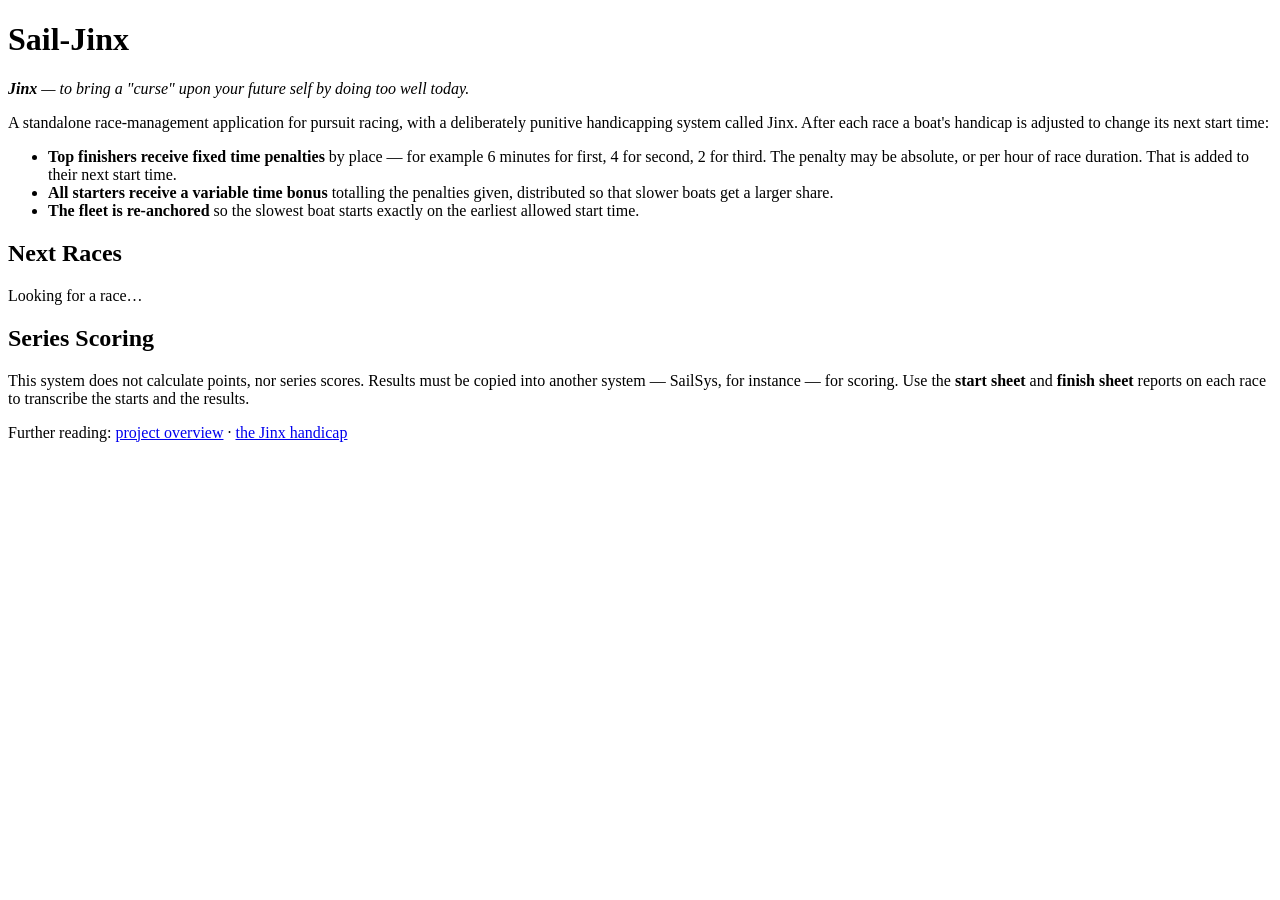
==== src/main/resources/static/index.html @ 693821c5 "Quoted definition of jinx" ====
<!DOCTYPE html>
<html lang="en">
<head>
    <meta charset="UTF-8">
    <meta name="viewport" content="width=device-width, initial-scale=1.0">
    <title>Sail-Jinx</title>
    <link rel="stylesheet" href="/style.css">
</head>
<body>
<!-- INCLUDE _nav.html -->

<main>
    <h1>Sail-Jinx</h1>
    <p class="quote">
        <i><b>Jinx</b> — to bring a "curse" upon your future self by doing too well today.</i>
    </p>
    <p class="lead">
        A standalone race-management application for pursuit racing, with a
        deliberately punitive handicapping system called Jinx. After each race a
        boat's handicap is adjusted to change its next start time:
    </p>
    <ul>
        <li><b>Top finishers receive fixed time penalties</b> by place — for example
            6 minutes for first, 4 for second, 2 for third. The penalty may be
            absolute, or per hour of race duration. That is added to their next
            start time.</li>
        <li><b>All starters receive a variable time bonus</b> totalling the penalties
            given, distributed so that slower boats get a larger share.</li>
        <li><b>The fleet is re-anchored</b> so the slowest boat starts exactly on the
            earliest allowed start time.</li>
    </ul>

    <div id="store-errors" class="banner banner-err" style="display:none;"></div>

    <section>
        <h2>Next Races</h2>
        <div id="next-race" class="banner banner-info">Looking for a race…</div>
    </section>

    <!-- Filled from config.yaml's club block, one sentence per link, and each one
         omitted when the club has not configured it. This application is not MYC's:
         another club runs it against its own file, so nothing here is hard-coded. -->
    <section id="club-section" style="display:none;">
        <h2 id="club-heading">The club</h2>
        <p id="club-about"></p>
    </section>

    <section>
        <h2>Series Scoring</h2>
        <p>
            This system does not calculate points, nor series scores. Results must be
            copied into another system — SailSys, for instance — for scoring. Use the
            <b>start sheet</b> and <b>finish sheet</b> reports on each race to transcribe
            the starts and the results.
        </p>
    </section>


    <p class="lead">
        Further reading:
        <a href="https://github.com/gregw/sail-jinx/wiki/Home" target="_blank">project overview</a>
        &middot;
        <a href="https://github.com/gregw/sail-jinx/wiki/Jinx-Handicaps" target="_blank">the Jinx handicap</a>
    </p>
</main>

<script src="/common.js"></script>
<script>
  (async () => {
    const cfg = await getConfig();
    if (cfg && (cfg.storeErrors || []).length) {
      const el = document.getElementById('store-errors');
      el.style.display = '';
      el.innerHTML = '<strong>Some data files could not be read.</strong> They have been '
        + 'skipped, not lost — fix or restore them before racing:<ul>'
        + cfg.storeErrors.map(e => '<li>' + esc(e) + '</li>').join('') + '</ul>';
    }

    // Point at the race most likely wanted tonight: the earliest one that
    // hasn't been processed yet, else the most recent race there is.
    renderClub(cfg);

    const r = await fetchJson('/api/races');
    const el = document.getElementById('next-race');
    if (!r.ok) {
      el.className = 'banner banner-err';
      el.textContent = 'Could not load races: ' + errorOf(r);
      return;
    }
    const races = r.body || [];
    if (!races.length) {
      el.className = 'banner banner-info';
      // The steps it used to point at are gone; the nav is where they live.
      el.innerHTML = 'No races yet. Add a <a href="/series.html">series</a>, then its '
        + '<a href="/races.html">races</a>.';
      return;
    }
    const pending = races.filter(x => !x.locked && !x.abandoned);
    const race = pending.length ? pending[0] : races[races.length - 1];
    el.className = 'banner banner-ok';
    el.innerHTML = '<a href="/race.html?raceId=' + encodeURIComponent(race.id) + '">'
      + esc(race.seriesName || 'Race') + ' — race ' + esc(race.number)
      + (race.date ? ', ' + esc(fmtDate(race.date)) : '') + '</a>'
      + (pending.length ? '' : ' <span class="tag">every race processed</span>');
  })();

  /**
   * What this site is, and where the rest of the club's racing lives.
   *
   * <p>Every sentence is conditional on its link being configured, and the section
   * disappears entirely when none of them is. A club that has not filled the file in
   * gets a front page with nothing to say about itself, rather than one pointing at
   * addresses somebody else chose.
   */
  function renderClub(cfg) {
    const club = (cfg && cfg.club) || {};
    const name = club.longName || club.shortName;
    const link = (href, text) => '<a href="' + esc(href) + '" target="_blank">'
      + esc(text) + '</a>';
    const parts = [];

    if (name) {
      parts.push('This site carries the Jinx results for '
        + (club.website ? link(club.website, name) : '<b>' + esc(name) + '</b>') + '.');
    }
    if (club.otherResults)
      parts.push('Results for the club\u2019s other racing are at '
        + link(club.otherResults, 'SailSys') + '.');
    if (club.seriesEntry)
      parts.push('Boats enter a series through the links at '
        + link(club.seriesEntry, 'Race Series') + '.');
    if (club.noticeBoard)
      parts.push('The official ' + link(club.noticeBoard, 'notice board')
        + ' is where the sailing instructions and any amendments are posted.');

    if (!parts.length) return;
    if (name) document.getElementById('club-heading').textContent = name;
    document.getElementById('club-about').innerHTML = parts.join(' ');
    document.getElementById('club-section').style.display = '';
  }
</script>
</body>
</html>
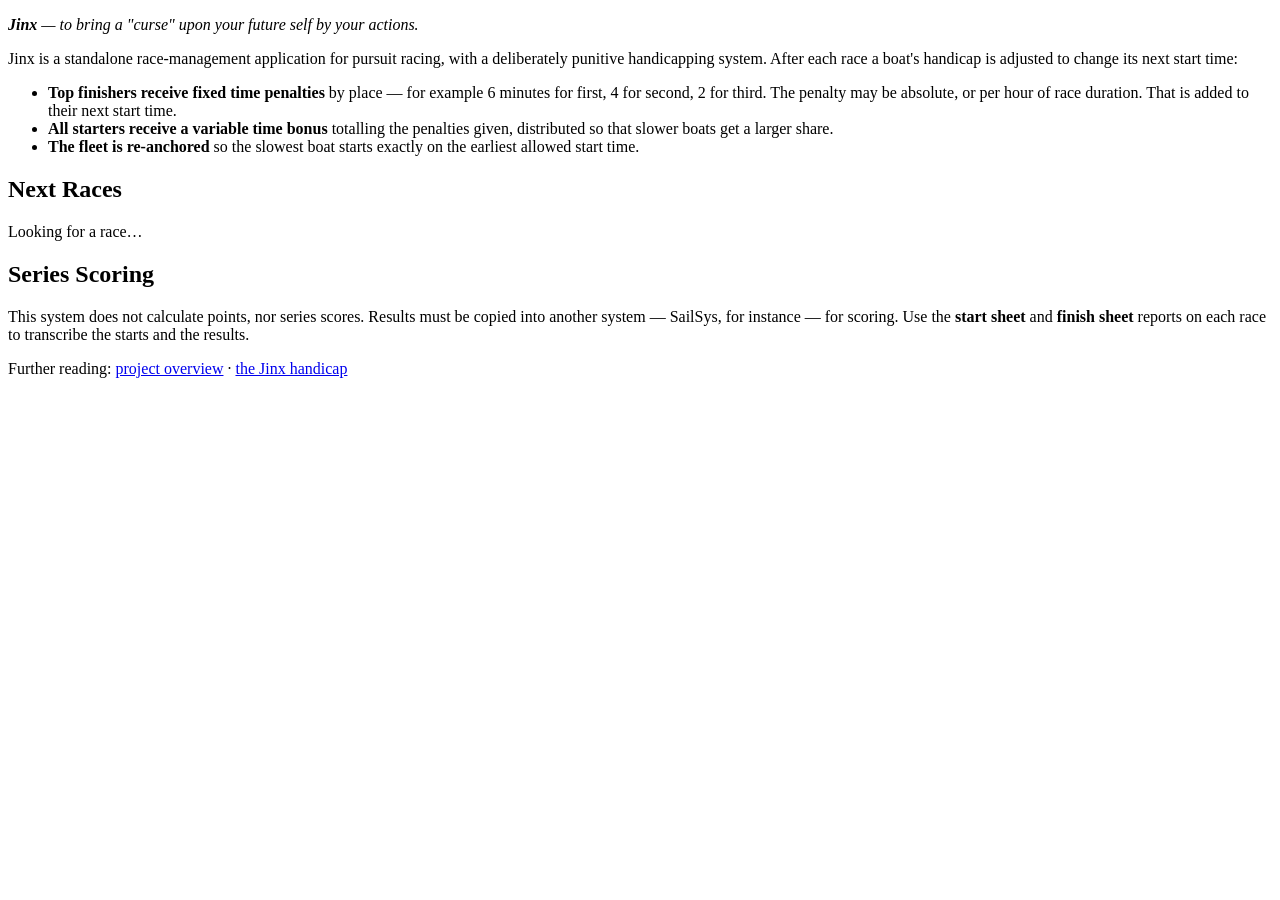
==== commit b98cbd79: "Quoted definition of jinx" ====
--- a/src/main/resources/static/index.html
+++ b/src/main/resources/static/index.html
@@ -10,13 +10,12 @@
 <!-- INCLUDE _nav.html -->
 
 <main>
-    <h1>Sail-Jinx</h1>
     <p class="quote">
-        <i><b>Jinx</b> — to bring a "curse" upon your future self by doing too well today.</i>
+        <i><b>Jinx</b> — to bring a "curse" upon your future self by your actions.</i>
     </p>
     <p class="lead">
-        A standalone race-management application for pursuit racing, with a
-        deliberately punitive handicapping system called Jinx. After each race a
+        Jinx is a standalone race-management application for pursuit racing, with a
+        deliberately punitive handicapping system. After each race a
         boat's handicap is adjusted to change its next start time:
     </p>
     <ul>
@@ -76,18 +75,19 @@
         + cfg.storeErrors.map(e => '<li>' + esc(e) + '</li>').join('') + '</ul>';
     }
 
-    // Point at the race most likely wanted tonight: the earliest one that
-    // hasn't been processed yet, else the most recent race there is.
     renderClub(cfg);
 
-    const r = await fetchJson('/api/races');
+    const [racesR, seriesR] = await Promise.all([
+      fetchJson('/api/races'),
+      fetchJson('/api/series')
+    ]);
     const el = document.getElementById('next-race');
-    if (!r.ok) {
+    if (!racesR.ok) {
       el.className = 'banner banner-err';
-      el.textContent = 'Could not load races: ' + errorOf(r);
+      el.textContent = 'Could not load races: ' + errorOf(racesR);
       return;
     }
-    const races = r.body || [];
+    const races = racesR.body || [];
     if (!races.length) {
       el.className = 'banner banner-info';
       // The steps it used to point at are gone; the nav is where they live.
@@ -95,13 +95,45 @@
         + '<a href="/races.html">races</a>.';
       return;
     }
-    const pending = races.filter(x => !x.locked && !x.abandoned);
-    const race = pending.length ? pending[0] : races[races.length - 1];
-    el.className = 'banner banner-ok';
-    el.innerHTML = '<a href="/race.html?raceId=' + encodeURIComponent(race.id) + '">'
+
+    // One line per series, not one line for the club. A club runs more than one season
+    // at a time — a twilight series and a Saturday one — and "the next race" was
+    // whichever of them happened to fall first, which is the wrong answer for whoever
+    // is running the other.
+    //
+    // Archived series are left out: they are archived precisely because nobody is
+    // looking for their next race.
+    const archived = new Set(((seriesR.ok ? seriesR.body : []) || [])
+      .filter(x => x.archived).map(x => x.id));
+
+    // /api/races comes back in date then number order, so the first match down each
+    // series is the next race in it.
+    const bySeries = new Map();
+    for (const race of races) {
+      if (archived.has(race.seriesId)) continue;
+      const cur = bySeries.get(race.seriesId);
+      const pending = !race.locked && !race.abandoned;
+      // The first unprocessed race, or — for a season that is over — its last race, so
+      // a finished series still offers a way back into its results.
+      if (!cur) bySeries.set(race.seriesId, { race, pending });
+      else if (pending && !cur.pending) bySeries.set(race.seriesId, { race, pending });
+      else if (!pending && !cur.pending) bySeries.set(race.seriesId, { race, pending });
+    }
+
+    if (!bySeries.size) {
+      el.className = 'banner banner-info';
+      el.innerHTML = 'Every series is archived. '
+        + '<a href="/series.html">Series</a> lists them.';
+      return;
+    }
+
+    el.className = 'banner banner-info';
+    el.innerHTML = '<ul class="next-races">' + [...bySeries.values()].map(({ race, pending }) =>
+      '<li><a href="/race.html?raceId=' + encodeURIComponent(race.id) + '">'
       + esc(race.seriesName || 'Race') + ' — race ' + esc(race.number)
       + (race.date ? ', ' + esc(fmtDate(race.date)) : '') + '</a>'
-      + (pending.length ? '' : ' <span class="tag">every race processed</span>');
+      + (pending ? '' : ' <span class="tag">every race processed</span>')
+      + '</li>').join('') + '</ul>';
   })();
 
   /**
@@ -124,14 +156,14 @@
         + (club.website ? link(club.website, name) : '<b>' + esc(name) + '</b>') + '.');
     }
     if (club.otherResults)
-      parts.push('Results for the club\u2019s other racing are at '
-        + link(club.otherResults, 'SailSys') + '.');
+      parts.push('For non-Jinx results, see the club\u2019s '
+        + link(club.otherResults, 'other system') + '.');
     if (club.seriesEntry)
-      parts.push('Boats enter a series through the links at '
-        + link(club.seriesEntry, 'Race Series') + '.');
+      parts.push('To enter all club series use '
+        + link(club.seriesEntry, 'links for this page') + '.');
     if (club.noticeBoard)
-      parts.push('The official ' + link(club.noticeBoard, 'notice board')
-        + ' is where the sailing instructions and any amendments are posted.');
+      parts.push('See the official ' + link(club.noticeBoard, 'notice board')
+        + ' for SIs, amendments and other notices.');
 
     if (!parts.length) return;
     if (name) document.getElementById('club-heading').textContent = name;
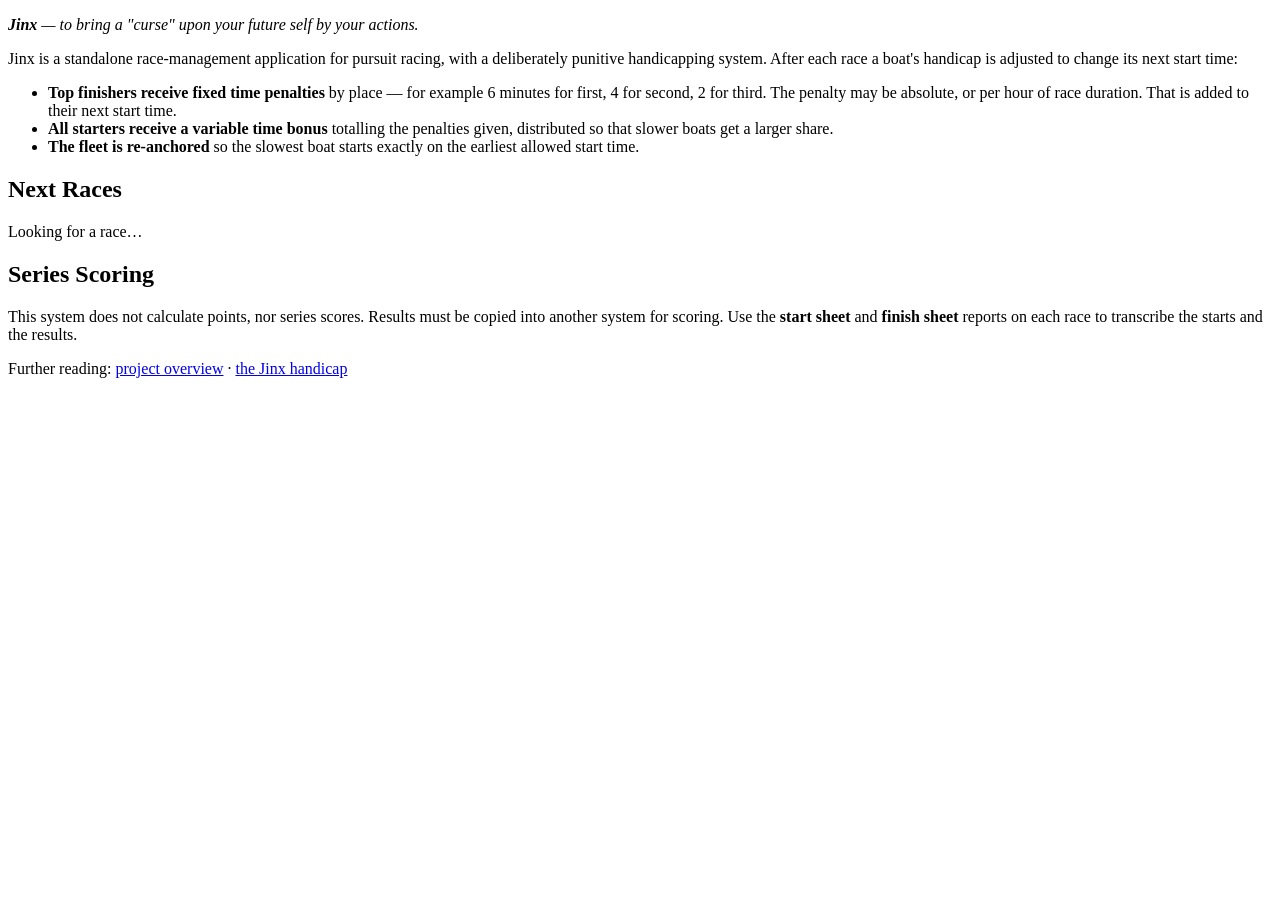
==== commit 49f5ec5e: "Quoted definition of jinx" ====
--- a/src/main/resources/static/index.html
+++ b/src/main/resources/static/index.html
@@ -48,7 +48,7 @@
         <h2>Series Scoring</h2>
         <p>
             This system does not calculate points, nor series scores. Results must be
-            copied into another system — SailSys, for instance — for scoring. Use the
+            copied into another system for scoring. Use the
             <b>start sheet</b> and <b>finish sheet</b> reports on each race to transcribe
             the starts and the results.
         </p>
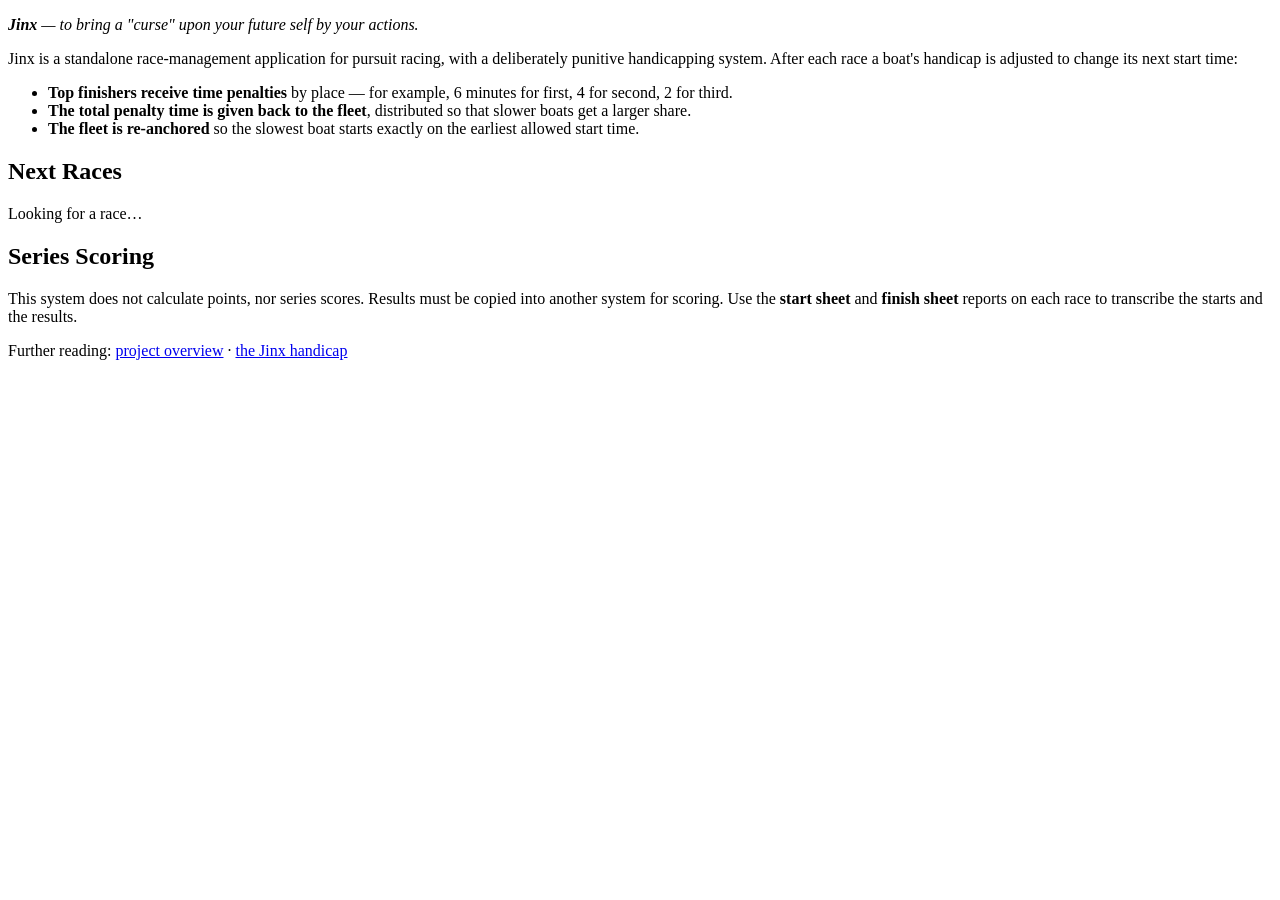
==== commit aa93ea50: "fixed text" ====
--- a/src/main/resources/static/index.html
+++ b/src/main/resources/static/index.html
@@ -19,14 +19,10 @@
         boat's handicap is adjusted to change its next start time:
     </p>
     <ul>
-        <li><b>Top finishers receive fixed time penalties</b> by place — for example
-            6 minutes for first, 4 for second, 2 for third. The penalty may be
-            absolute, or per hour of race duration. That is added to their next
-            start time.</li>
-        <li><b>All starters receive a variable time bonus</b> totalling the penalties
-            given, distributed so that slower boats get a larger share.</li>
-        <li><b>The fleet is re-anchored</b> so the slowest boat starts exactly on the
-            earliest allowed start time.</li>
+        <li><b>Top finishers receive time penalties</b> by place — for example,
+            6 minutes for first, 4 for second, 2 for third. </li>
+        <li><b>The total penalty time is given back to the fleet</b>, distributed so that slower boats get a larger share.</li>
+        <li><b>The fleet is re-anchored</b> so the slowest boat starts exactly on the earliest allowed start time.</li>
     </ul>
 
     <div id="store-errors" class="banner banner-err" style="display:none;"></div>
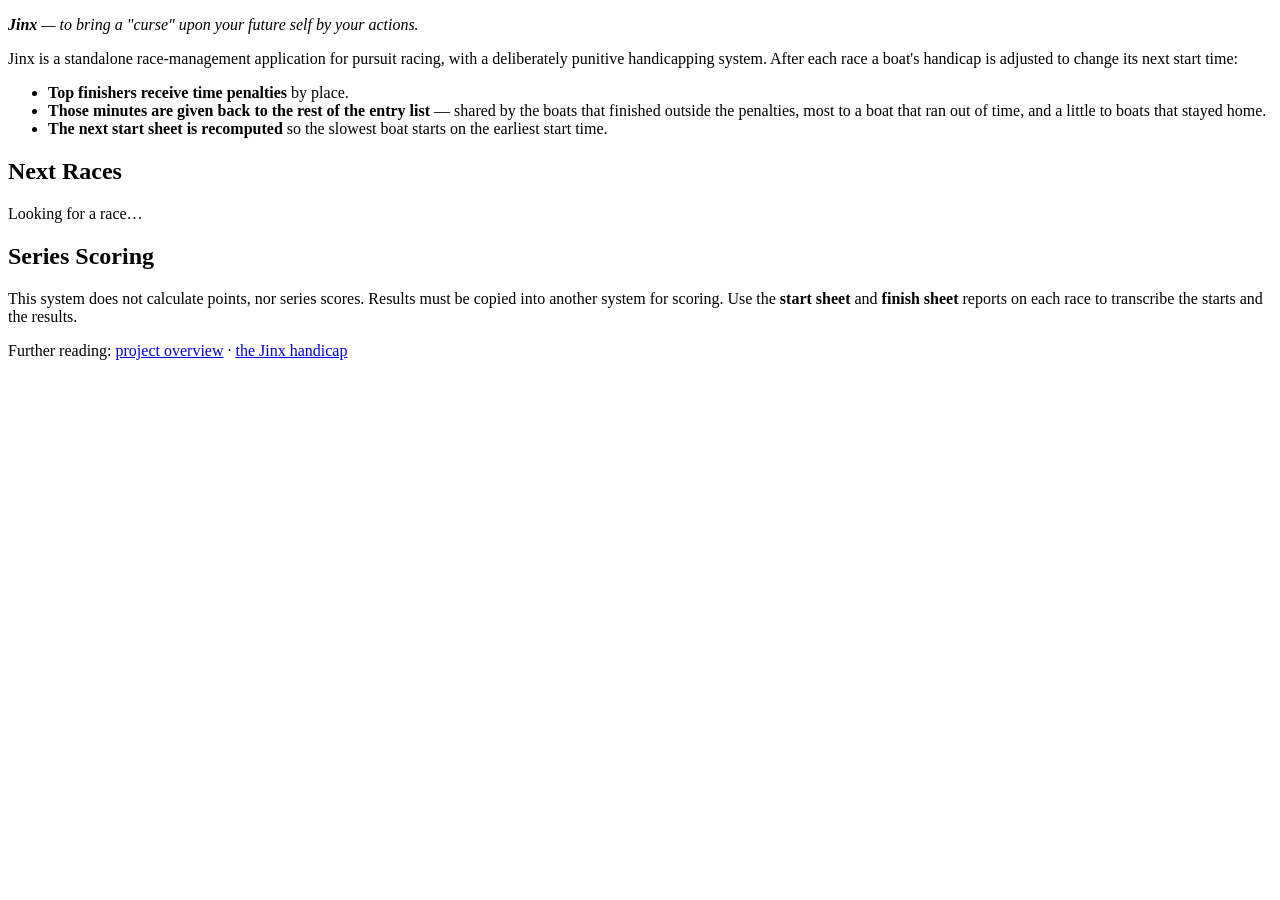
==== commit 83af99fe: "Give the penalties back a minute at a time - Top five pay: 5, 4, 3, 2, 1 minutes added to next week'" ====
--- a/src/main/resources/static/index.html
+++ b/src/main/resources/static/index.html
@@ -19,10 +19,12 @@
         boat's handicap is adjusted to change its next start time:
     </p>
     <ul>
-        <li><b>Top finishers receive time penalties</b> by place — for example,
-            6 minutes for first, 4 for second, 2 for third. </li>
-        <li><b>The total penalty time is given back to the fleet</b>, distributed so that slower boats get a larger share.</li>
-        <li><b>The fleet is re-anchored</b> so the slowest boat starts exactly on the earliest allowed start time.</li>
+        <li><b>Top finishers receive time penalties</b> by place<span id="penalty-example"></span>.</li>
+        <li><b>Those minutes are given back to the rest of the entry list</b> — shared by the
+            boats that finished outside the penalties, most to a boat that ran out of time,
+            and a little to boats that stayed home.</li>
+        <li><b>The next start sheet is recomputed</b> so the slowest boat starts on the
+            earliest start time.</li>
     </ul>
 
     <div id="store-errors" class="banner banner-err" style="display:none;"></div>
@@ -72,6 +74,7 @@
     }
 
     renderClub(cfg);
+    renderPenaltyExample(cfg);
 
     const [racesR, seriesR] = await Promise.all([
       fetchJson('/api/races'),
@@ -132,6 +135,16 @@
       + '</li>').join('') + '</ul>';
   })();
 
+  /** The club's default ladder, so the example is the one actually in use. */
+  function renderPenaltyExample(cfg) {
+    const list = (cfg && cfg.algorithm && cfg.algorithm.penaltyList) || [];
+    if (!list.length) return;
+    const ords = ['first', 'second', 'third', 'fourth', 'fifth', 'sixth'];
+    const parts = list.slice(0, ords.length).map((m, i) => m + ' for ' + ords[i]);
+    document.getElementById('penalty-example').textContent =
+      ' — by default ' + parts.join(', ') + ' (minutes)';
+  }
+
   /**
    * What this site is, and where the rest of the club's racing lives.
    *
@@ -155,8 +168,8 @@
       parts.push('For non-Jinx results, see the club\u2019s '
         + link(club.otherResults, 'other system') + '.');
     if (club.seriesEntry)
-      parts.push('To enter all club series use '
-        + link(club.seriesEntry, 'links for this page') + '.');
+      parts.push('To enter a series, see the club\u2019s '
+        + link(club.seriesEntry, 'series entry page') + '.');
     if (club.noticeBoard)
       parts.push('See the official ' + link(club.noticeBoard, 'notice board')
         + ' for SIs, amendments and other notices.');
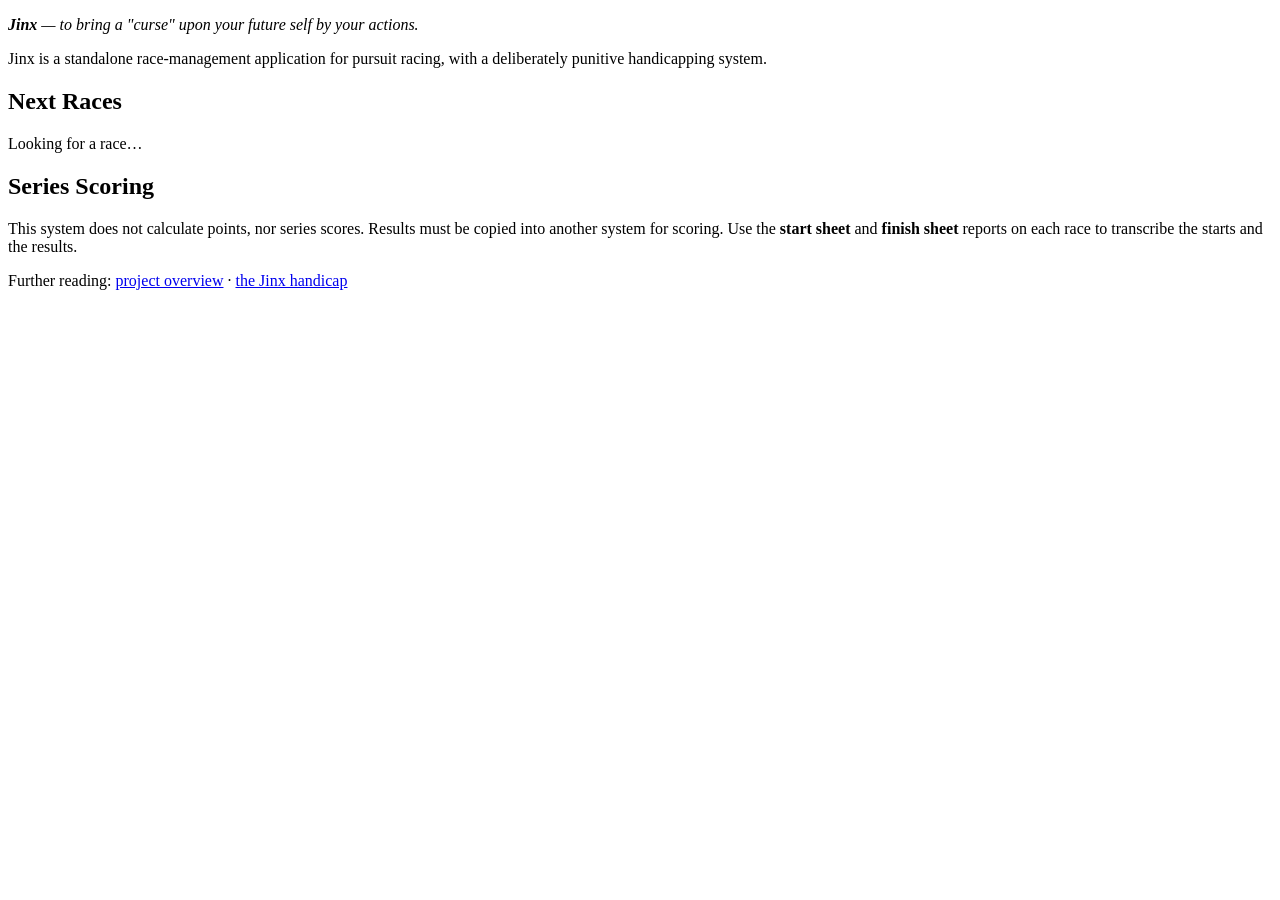
==== commit b3267ebf: "update doco" ====
--- a/src/main/resources/static/index.html
+++ b/src/main/resources/static/index.html
@@ -15,17 +15,8 @@
     </p>
     <p class="lead">
         Jinx is a standalone race-management application for pursuit racing, with a
-        deliberately punitive handicapping system. After each race a
-        boat's handicap is adjusted to change its next start time:
+        deliberately punitive handicapping system.
     </p>
-    <ul>
-        <li><b>Top finishers receive time penalties</b> by place<span id="penalty-example"></span>.</li>
-        <li><b>Those minutes are given back to the rest of the entry list</b> — shared by the
-            boats that finished outside the penalties, most to a boat that ran out of time,
-            and a little to boats that stayed home.</li>
-        <li><b>The next start sheet is recomputed</b> so the slowest boat starts on the
-            earliest start time.</li>
-    </ul>
 
     <div id="store-errors" class="banner banner-err" style="display:none;"></div>
 
@@ -161,12 +152,12 @@
     const parts = [];
 
     if (name) {
-      parts.push('This site carries the Jinx results for '
+      parts.push('This site carries the timing results only for '
         + (club.website ? link(club.website, name) : '<b>' + esc(name) + '</b>') + '.');
     }
     if (club.otherResults)
-      parts.push('For non-Jinx results, see the club\u2019s '
-        + link(club.otherResults, 'other system') + '.');
+      parts.push('For point scores and other series, see the club\u2019s '
+        + link(club.otherResults, 'main results site') + '.');
     if (club.seriesEntry)
       parts.push('To enter a series, see the club\u2019s '
         + link(club.seriesEntry, 'series entry page') + '.');
